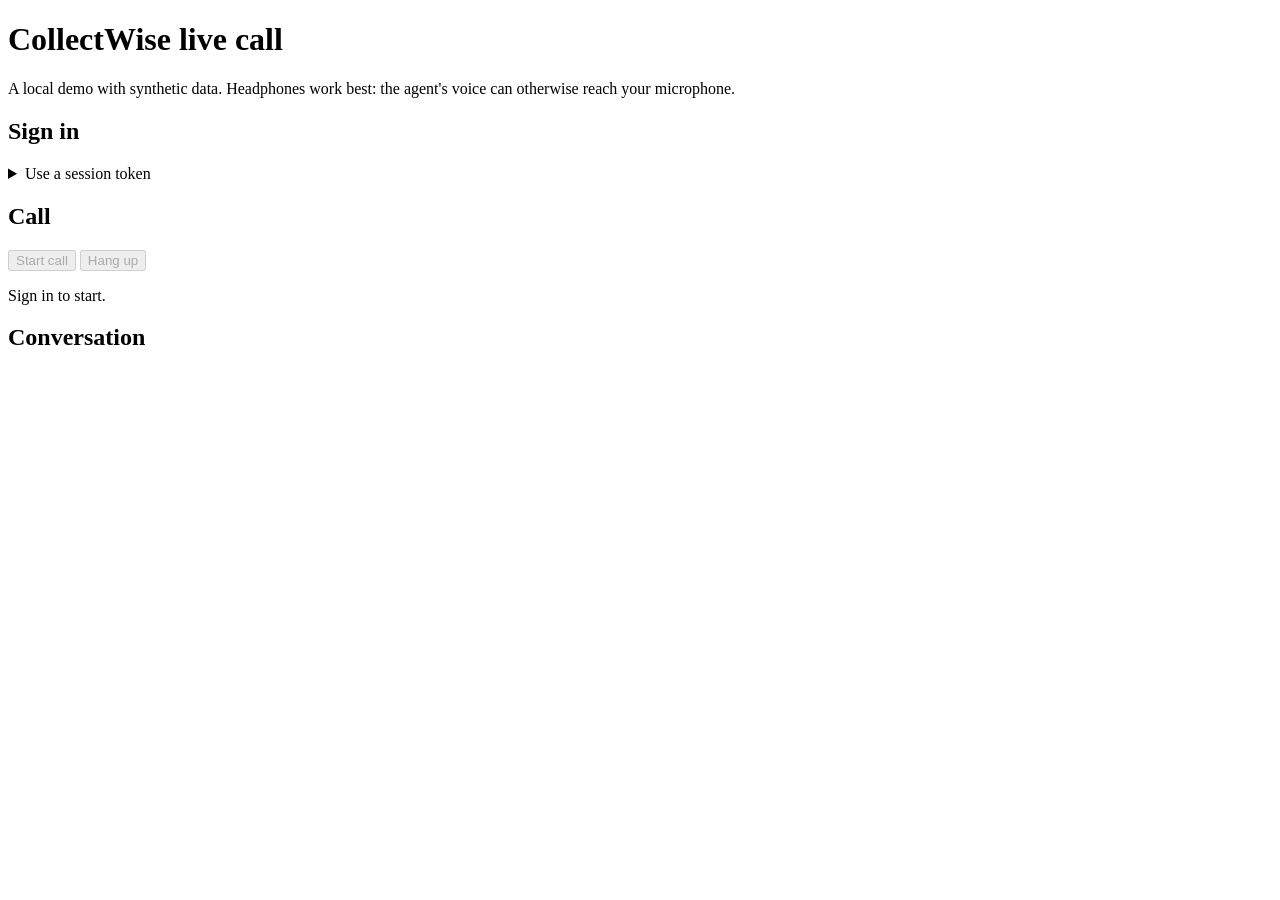
==== backend/app/static/live/index.html @ d2b56e9b "Add the live call endpoint and browser page (Milestones 5.5 and 5.6) WS /agent/sessions/{id}/live si" ====
<!doctype html>
<html lang="en">
<head>
  <meta charset="utf-8">
  <meta name="viewport" content="width=device-width, initial-scale=1">
  <title>CollectWise live call</title>
  <link rel="stylesheet" href="/live/static/live.css">
  <script type="module" src="/live/static/app.mjs"></script>
</head>
<body>
  <main>
    <header>
      <h1>CollectWise live call</h1>
      <p class="note">A local demo with synthetic data. Headphones work best: the agent's voice can otherwise reach your microphone.</p>
    </header>

    <section id="sign-in" aria-labelledby="sign-in-title">
      <h2 id="sign-in-title">Sign in</h2>
      <div id="demo-customers"></div>
      <p id="demo-off" class="note" hidden>Demo sign-in is off. Start the server with <code>COLLECTWISE_DEMO_LOGIN=1</code>, or use a token.</p>
      <details id="token-sign-in">
        <summary>Use a session token</summary>
        <label for="token">Token</label>
        <input id="token" type="password" autocomplete="off" spellcheck="false">
        <button id="use-token" type="button">Use token</button>
      </details>
      <p id="signed-in" class="status" hidden></p>
    </section>

    <section id="call" aria-labelledby="call-title">
      <h2 id="call-title">Call</h2>
      <div class="controls">
        <button id="start" type="button" disabled>Start call</button>
        <button id="hang-up" type="button" disabled>Hang up</button>
      </div>
      <p id="status" class="status" role="status" aria-live="polite">Sign in to start.</p>
      <p id="caption" class="caption" aria-live="polite"></p>
    </section>

    <section aria-labelledby="conversation-title">
      <h2 id="conversation-title">Conversation</h2>
      <ol id="conversation" aria-live="polite"></ol>
    </section>
  </main>
</body>
</html>
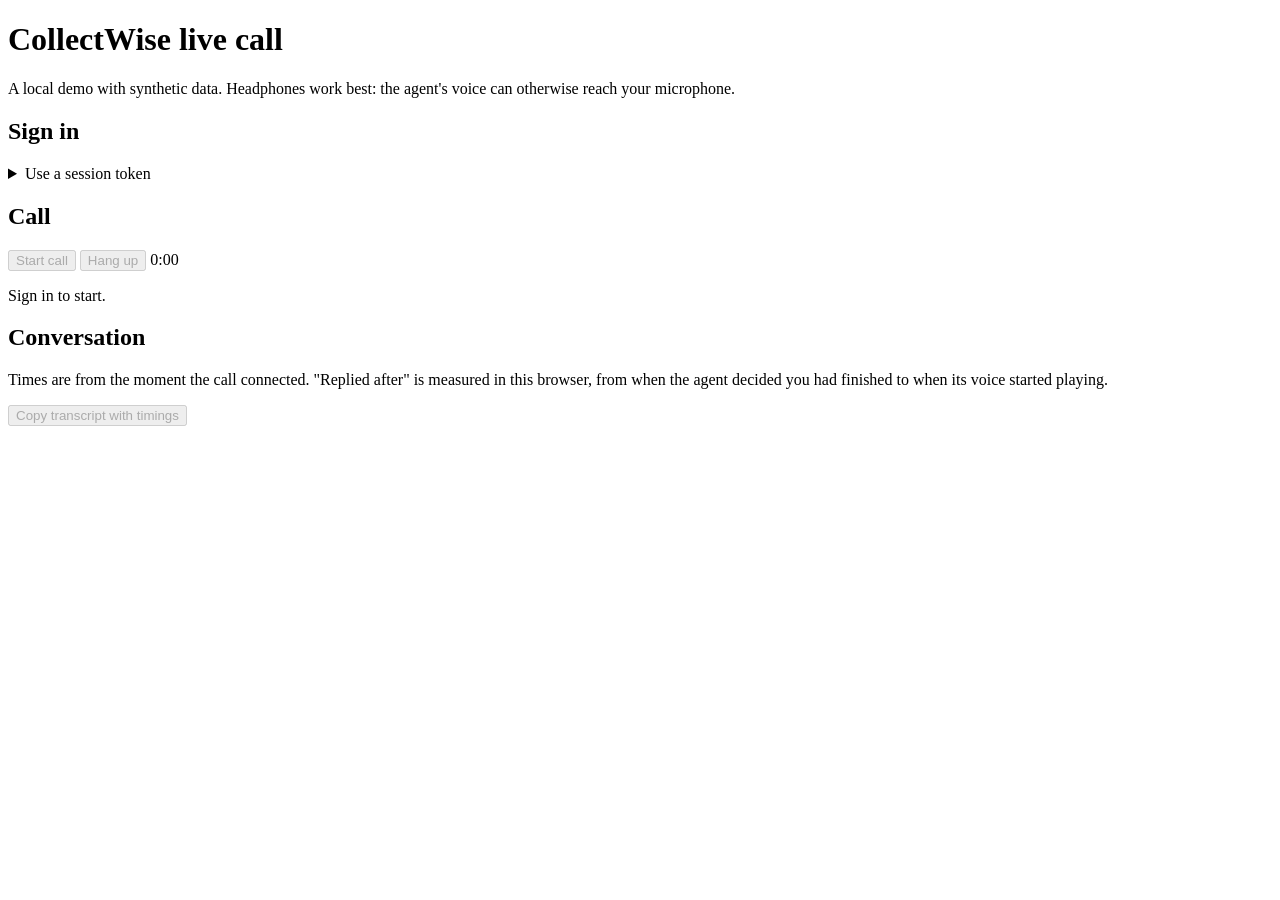
==== commit 14fc157b: "Show a call clock and per-message timings on the live page The engine sends caller_speaking when Flu" ====
--- a/backend/app/static/live/index.html
+++ b/backend/app/static/live/index.html
@@ -32,6 +32,7 @@
       <div class="controls">
         <button id="start" type="button" disabled>Start call</button>
         <button id="hang-up" type="button" disabled>Hang up</button>
+        <span id="clock" class="clock" aria-label="Call time">0:00</span>
       </div>
       <p id="status" class="status" role="status" aria-live="polite">Sign in to start.</p>
       <p id="caption" class="caption" aria-live="polite"></p>
@@ -39,7 +40,9 @@
 
     <section aria-labelledby="conversation-title">
       <h2 id="conversation-title">Conversation</h2>
+      <p class="note">Times are from the moment the call connected. "Replied after" is measured in this browser, from when the agent decided you had finished to when its voice started playing.</p>
       <ol id="conversation" aria-live="polite"></ol>
+      <button id="copy" type="button" class="secondary" disabled>Copy transcript with timings</button>
     </section>
   </main>
 </body>
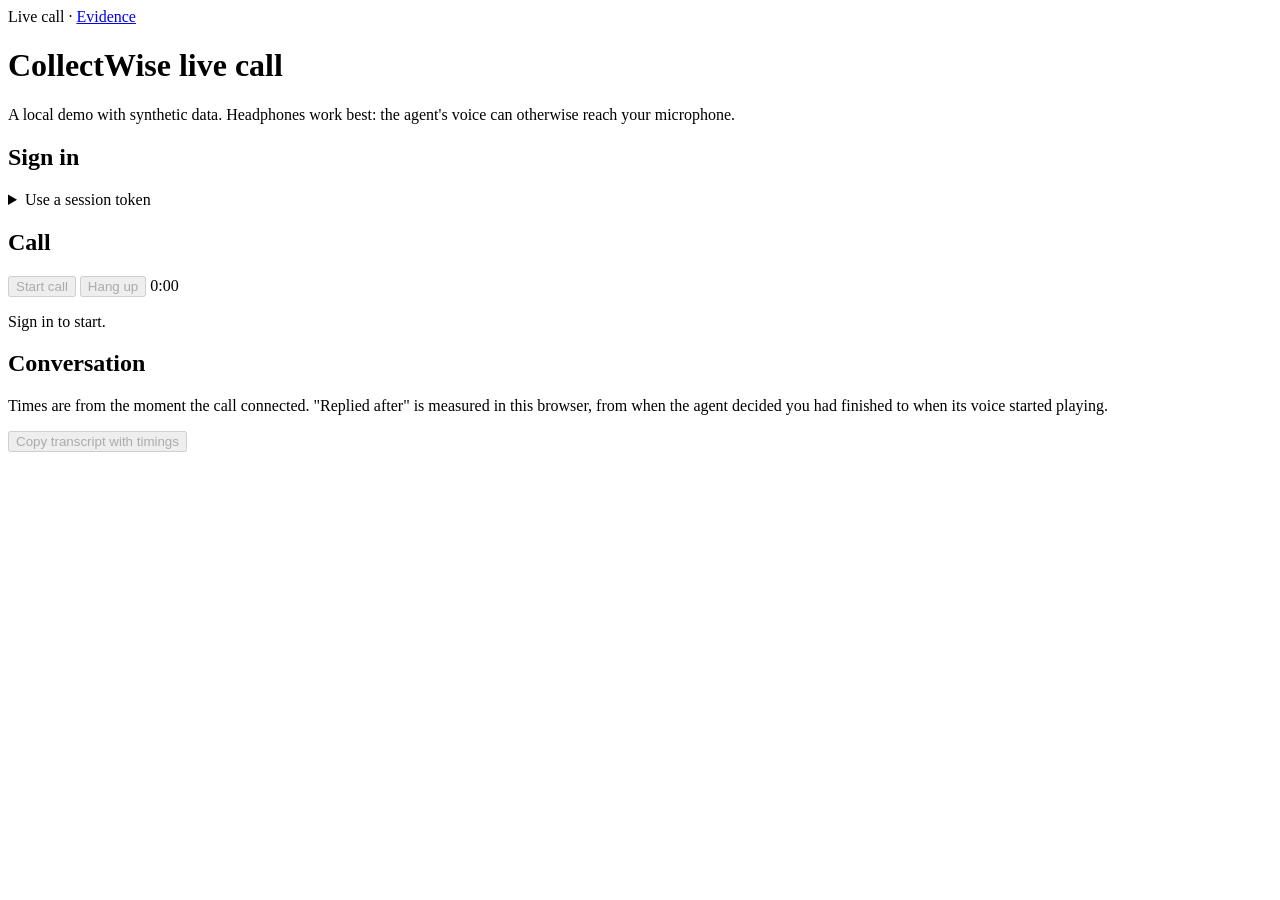
==== commit 3c4b2ef6: "Add the live evidence page and bring the evidence up to date (Milestone 6.7, Milestone 6 complete)" ====
--- a/backend/app/static/live/index.html
+++ b/backend/app/static/live/index.html
@@ -9,6 +9,7 @@
 </head>
 <body>
   <main>
+    <nav aria-label="Pages"><span aria-current="page">Live call</span> · <a href="/evidence">Evidence</a></nav>
     <header>
       <h1>CollectWise live call</h1>
       <p class="note">A local demo with synthetic data. Headphones work best: the agent's voice can otherwise reach your microphone.</p>
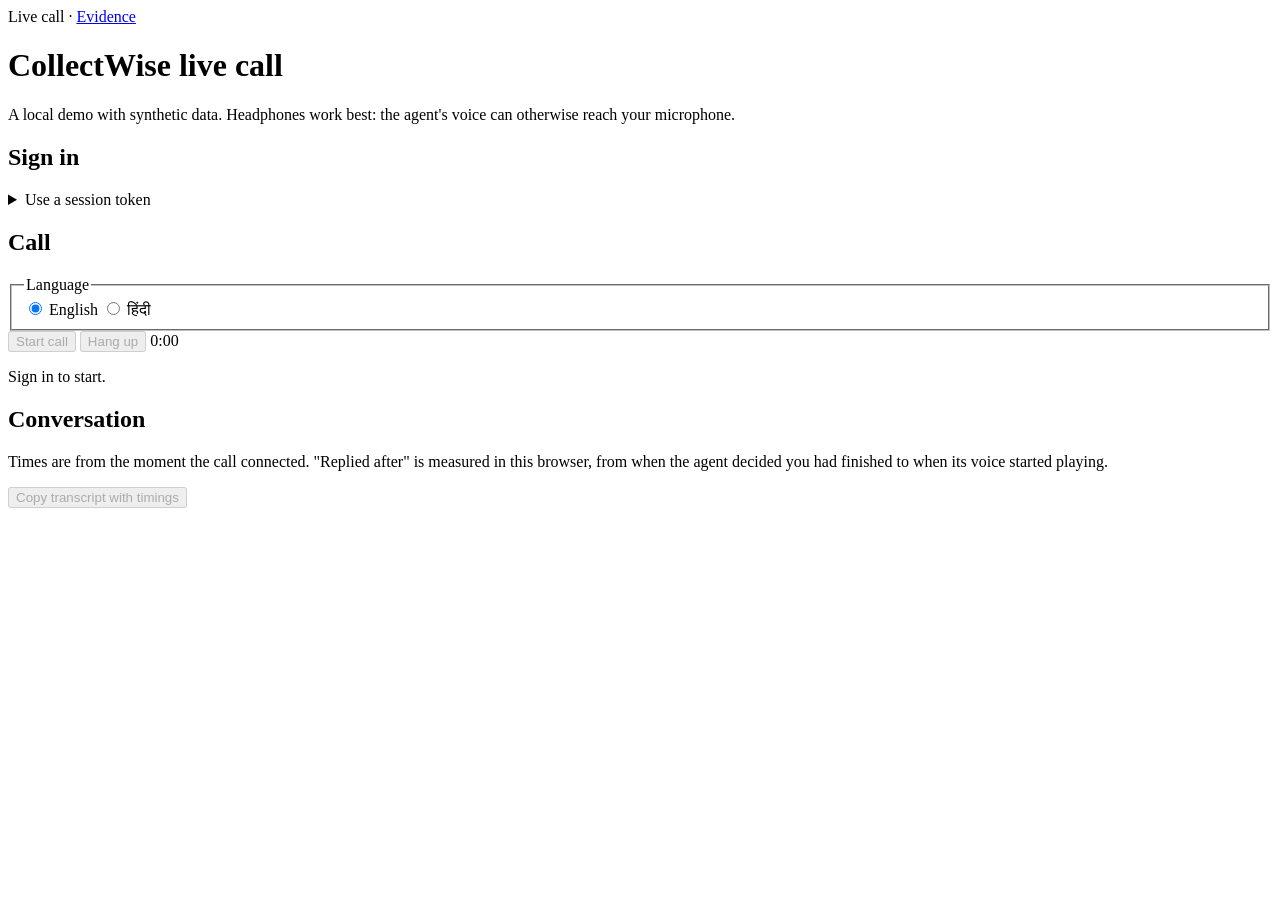
==== commit 35e727c0: "Speak Hindi on live browser calls: the multilingual listener, Rahul's voice, a language choice on /l" ====
--- a/backend/app/static/live/index.html
+++ b/backend/app/static/live/index.html
@@ -30,6 +30,11 @@
 
     <section id="call" aria-labelledby="call-title">
       <h2 id="call-title">Call</h2>
+      <fieldset id="language" class="language">
+        <legend>Language</legend>
+        <label><input type="radio" name="language" value="en" checked> English</label>
+        <label lang="hi"><input type="radio" name="language" value="hi"> हिंदी</label>
+      </fieldset>
       <div class="controls">
         <button id="start" type="button" disabled>Start call</button>
         <button id="hang-up" type="button" disabled>Hang up</button>
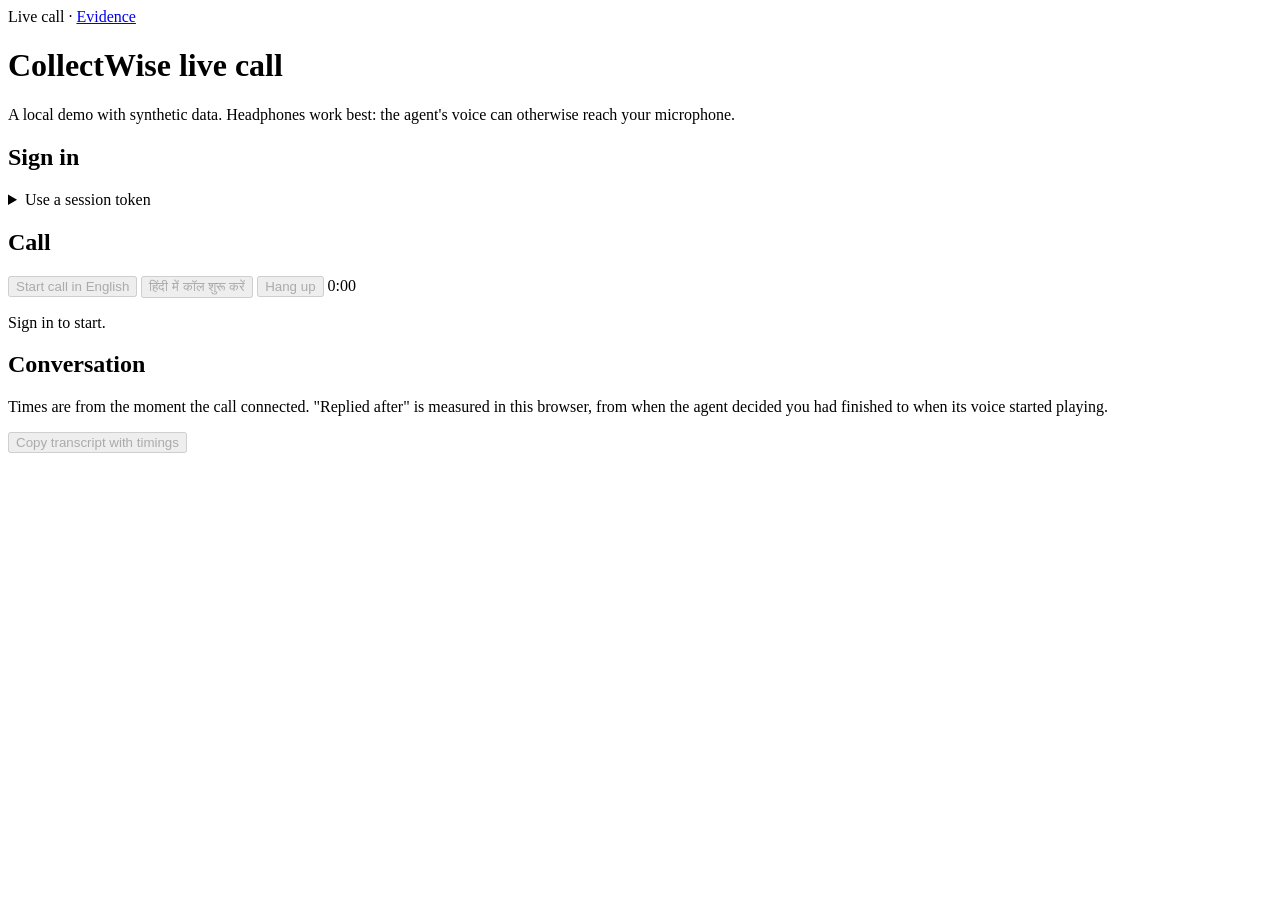
==== commit 98c47024: "Name the demo customers by country and currency, and start a call with one button per language" ====
--- a/backend/app/static/live/index.html
+++ b/backend/app/static/live/index.html
@@ -30,13 +30,9 @@
 
     <section id="call" aria-labelledby="call-title">
       <h2 id="call-title">Call</h2>
-      <fieldset id="language" class="language">
-        <legend>Language</legend>
-        <label><input type="radio" name="language" value="en" checked> English</label>
-        <label lang="hi"><input type="radio" name="language" value="hi"> हिंदी</label>
-      </fieldset>
       <div class="controls">
-        <button id="start" type="button" disabled>Start call</button>
+        <button id="start-en" type="button" data-language="en" disabled>Start call in English</button>
+        <button id="start-hi" type="button" data-language="hi" lang="hi" disabled>हिंदी में कॉल शुरू करें</button>
         <button id="hang-up" type="button" disabled>Hang up</button>
         <span id="clock" class="clock" aria-label="Call time">0:00</span>
       </div>
